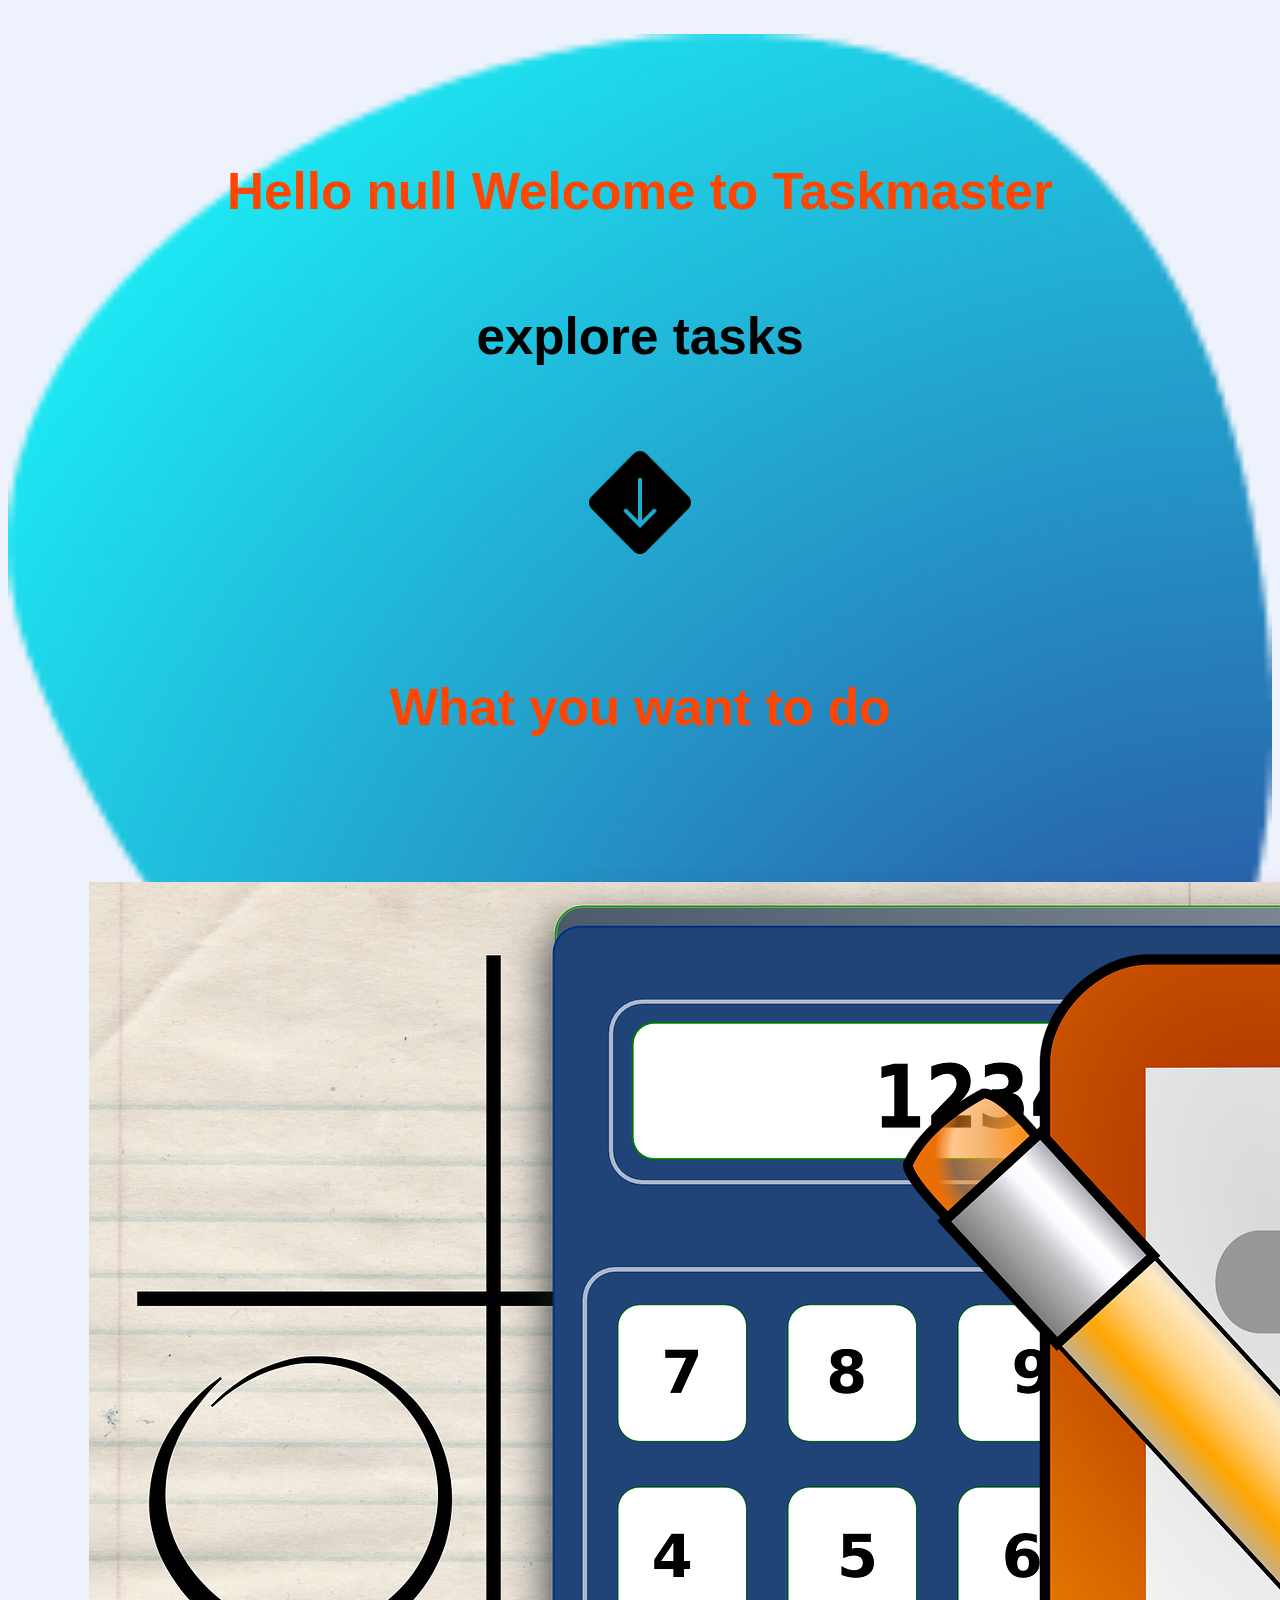
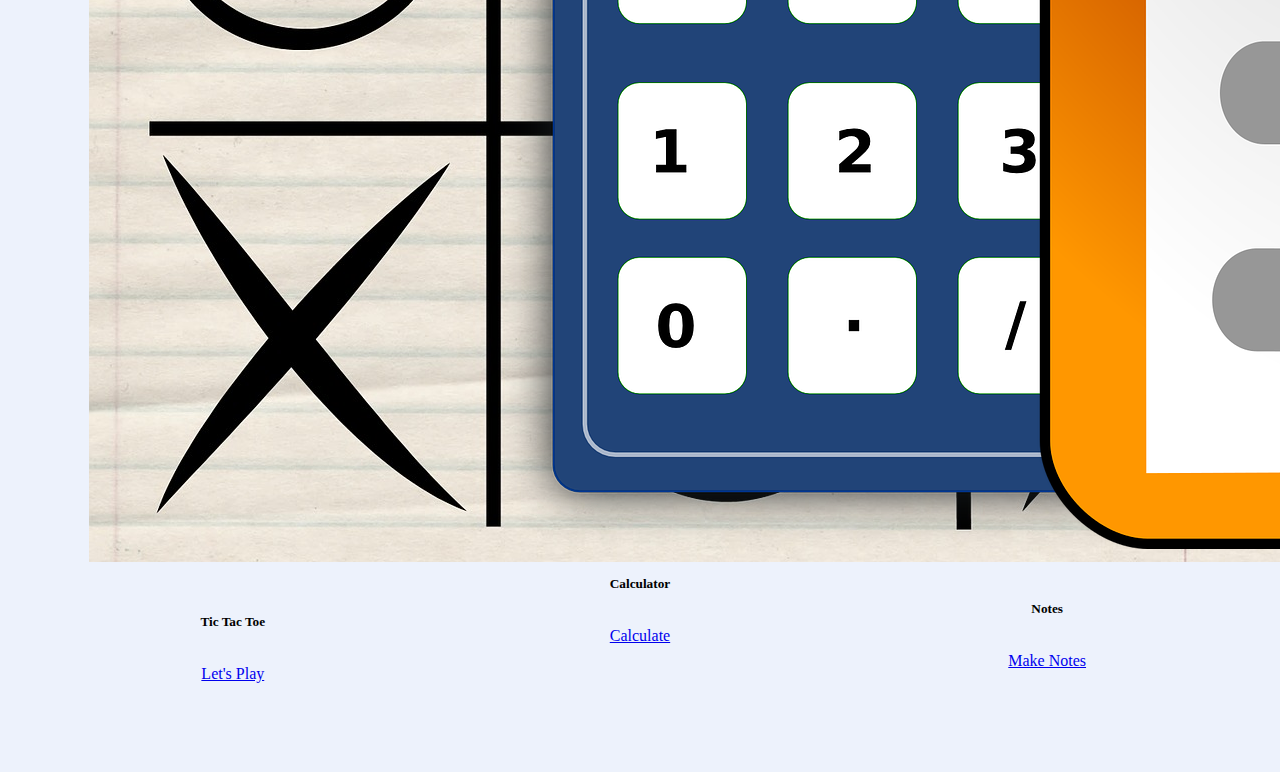
==== tasksPage.html @ 1ca276c0 "first commit" ====
<!DOCTYPE html>
<html lang="en">
<head>
    <meta charset="UTF-8">
    <meta http-equiv="X-UA-Compatible" content="IE=edge">
    <meta name="viewport" content="width=device-width, initial-scale=1.0">
    <title>TasksPage</title>
    <link rel="stylesheet" href="./CSS/main.css">

    <link href="https://cdn.jsdelivr.net/npm/bootstrap@5.0.2/dist/css/bootstrap.min.css" rel="stylesheet" integrity="sha384-EVSTQN3/azprG1Anm3QDgpJLIm9Nao0Yz1ztcQTwFspd3yD65VohhpuuCOmLASjC" crossorigin="anonymous">
</head>
<body onload="getuser()" style="background-color: #edf2fc;">

    <!-- Second page -->
        <div class="universe">
            <div class="headline">
                <h1 id="greet"></h1>
                <h1 id="greet2">explore tasks</h1>
                <div  class="arrow">
                    <a href="#arrow"><img class="img1" src="./Assets/icons8-low-priority-100.png"></a>
                </div>
            </div>

            <h2 class="state" id="arrow">What you want to do</h2>

            <div class="flx1">
                <div class="card pad" style="width: 18rem;">
                    <div class="im1"><img src="./Assets/game-g389eac079_1280.jpg" class="card-img-top"></div>
                    <div class="card-body">
                    <h5 class="card-title pad2">Tic Tac Toe</h5>
                    <div class="pad4"><a href="./task1.html" class="btn btn-primary ">Let's Play</a></div>
                    </div>
                </div>
                <div class="card pad" style="width: 18rem;">
                    <img src="./Assets/calculator-g2747d18ab_1280.png" class="card-img-top">
                    <div class="card-body">
                    <h5 class="card-title ">Calculator</h5>
                    <div class="pad3"><a href="./task2.html" class="btn btn-primary">Calculate</a></div>
                    </div>
                </div>
                <div class="card pad" style="width: 18rem;">
                    <img src="./Assets/checklist-g8460b07eb_1280.png" class="card-img-top">
                    <div class="card-body">
                    <h5 class="card-title pad2">Notes</h5>
                    <div class="pad4"><a href="./task3.html" class="btn btn-primary">Make Notes</a></div>
                    </div>
                </div>
            </div>
        </div>


        <script src="https://cdn.jsdelivr.net/npm/bootstrap@5.0.2/dist/js/bootstrap.min.js" integrity="sha384-cVKIPhGWiC2Al4u+LWgxfKTRIcfu0JTxR+EQDz/bgldoEyl4H0zUF0QKbrJ0EcQF" crossorigin="anonymous"></script>

        <script src="https://cdn.jsdelivr.net/npm/bootstrap@5.0.2/dist/js/bootstrap.bundle.min.js" integrity="sha384-MrcW6ZMFYlzcLA8Nl+NtUVF0sA7MsXsP1UyJoMp4YLEuNSfAP+JcXn/tWtIaxVXM" crossorigin="anonymous"></script>

        <script src="./JS/main.js"></script>

</body>
</html>
---- CSS/main.css ----
/* Main page */

body{
    background-color: var(--primary-color);
}

.mon{
    width: 2vw;
    cursor: pointer;
}

:root{
    --primary-color:#edf2fc;
    --secondry-color:#212121;
}

.dark-theme{
    --primary-color:#000106;
    --secondry-color:#fff;
}

.theme{
    float: right;
    margin-right: 7vw;
    padding-top: 2vw;
}

.bac{
    background: var(--primary-color);
    background-image: url(/Assets/sphere-stone-g58790901a_640.png);
    background-repeat: no-repeat;
    background-size: contain;
}

.para{
    font-size: 2vw;
    padding-top: 9vw;
    margin-left: 40vw;
}

.hclr{
    color: var(--secondry-color);
}

.clr{
    color: orangered;
}

.bt{
    background-color: orangered;
    font-size: 1.2vw;
    border-radius: .9vw;
    width: 8vw;
    color: var(--primary-color);
    height: 3vw;
    border-color: var(--primary-color);
    margin-left: 10vw;
    cursor: pointer;
}

.mar{
    margin-left:3vw ;
   color:var(--secondry-color);
}

.mar1{
    margin-left:5vw ;
   color:var(--secondry-color);
}

.mar2{
    color: orangered;
}

#tim1{
    height: 2.4vw;
    border-color: white;
    font-family:Arial, Helvetica, sans-serif;
    font-size: large;
    margin-left:8vw ;
}





/* TasksPage */

@import url('https://fonts.googleapis.com/css2?family=Raleway&display=swap');
@import url('https://fonts.googleapis.com/css2?family=Acme&display=swap');

.universe{
    background-image: url(/Assets/content.png);
    background-repeat: no-repeat;
    background-size: contain;
}

.state{
    text-align: center;
    color: orangered;
    padding-top: 2vw;
    font-weight: 700;
    font-size:4vw;
    /* font-family: 'Times New Roman', Times, serif; */
    font-family: 'Acme', sans-serif;
}

.flx1{
    display: flex;
    text-align: center;
    justify-content:space-evenly;
    padding-top: 4vw;
    padding-bottom: 3.3vw;
}

.im1{
    margin-top: 1vw;
}

.pad{
    padding: 3vw;
}

.pad2{
    padding-top: 2vw;
}

.pad3{
    padding-top: 1vw;
}

.pad4{
    padding-top: 1vw;
}

.btn2{
    color: white;
    background-color:blue;
}

.headline{
    height: 45vw;
}

#greet{
    /* font-weight: 700; */
    font-size:4vw;
    /* font-family:'Segoe UI', Tahoma, Geneva, Verdana, sans-serif; */
    font-family: 'Raleway', sans-serif;
    text-align: center;
    padding-top: 10vw;
    color: orangered;
}

#greet2{
    /* font-weight: 700; */
    font-size:4vw;
    /* font-family:'Segoe UI', Tahoma, Geneva, Verdana, sans-serif; */
    font-family: 'Raleway', sans-serif;
    text-align: center;
    padding-top: 4vw;
}

.arrow{
    text-align: center;
    justify-content: center;
    padding-top: 4vw;
}

.img1{   
    height: 8vw;
}
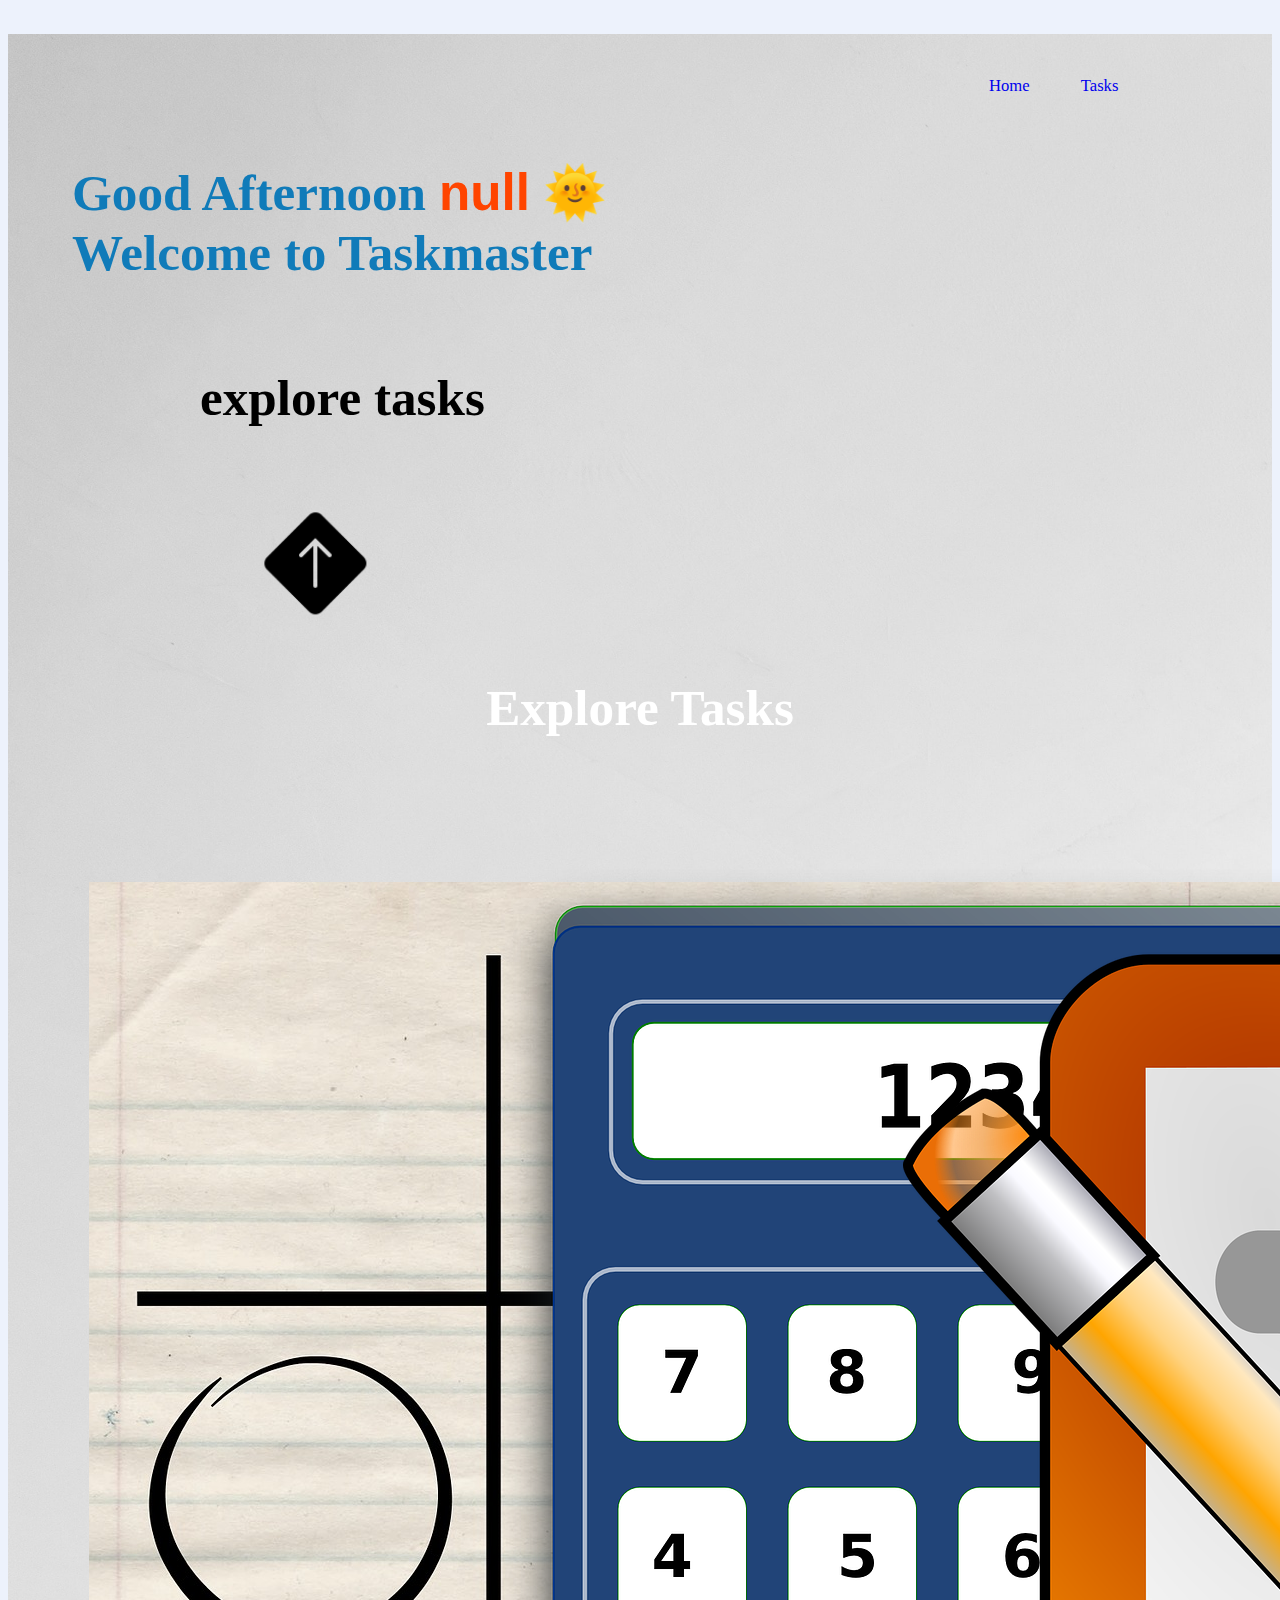
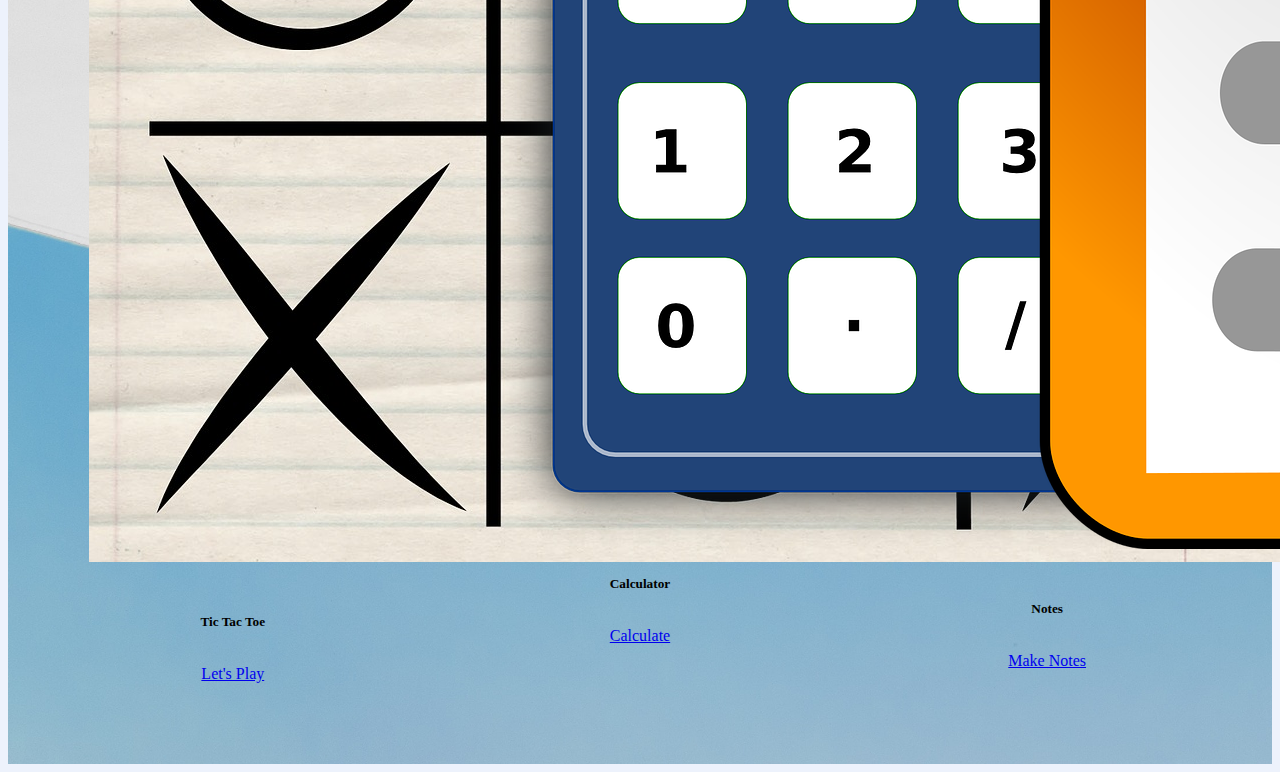
==== commit b43729a8: "second commit" ====
--- a/tasksPage.html
+++ b/tasksPage.html
@@ -12,18 +12,27 @@
 <body onload="getuser()" style="background-color: #edf2fc;">
 
     <!-- Second page -->
+
+    
+
+
+
         <div class="universe">
+            <ul class="list">
+                <li><a class="anc" href="#home">Home</a></li>
+                <li><a class="anc" href="#tasks">Tasks</a></li>
+            </ul>
             <div class="headline">
                 <h1 id="greet"></h1>
                 <h1 id="greet2">explore tasks</h1>
-                <div  class="arrow">
+                <div class="arrow">
                     <a href="#arrow"><img class="img1" src="./Assets/icons8-low-priority-100.png"></a>
                 </div>
             </div>
 
-            <h2 class="state" id="arrow">What you want to do</h2>
+            <h2 class="state" id="arrow">Explore Tasks</h2>
 
-            <div class="flx1">
+            <div class="flx1" id="tasks">
                 <div class="card pad" style="width: 18rem;">
                     <div class="im1"><img src="./Assets/game-g389eac079_1280.jpg" class="card-img-top"></div>
                     <div class="card-body">
--- a/CSS/main.css
+++ b/CSS/main.css
@@ -27,7 +27,7 @@
 
 .bac{
     background: var(--primary-color);
-    background-image: url(/Assets/sphere-stone-g58790901a_640.png);
+    background-image: url(../Assets/sphere-stone-g58790901a_640.png);
     background-repeat: no-repeat;
     background-size: contain;
 }
@@ -80,6 +80,25 @@
     margin-left:8vw ;
 }
 
+#err{
+    font-size: 1.3vw;
+    color: red
+}
+
+.para2{
+    float: right;
+    margin-right: 10vw;
+    margin-top:8vw;
+}
+
+.nap{
+    padding-left: 2vw;
+}
+
+.i1{
+    width: 1.3vw;
+}
+
 
 
 
@@ -88,22 +107,42 @@
 
 @import url('https://fonts.googleapis.com/css2?family=Raleway&display=swap');
 @import url('https://fonts.googleapis.com/css2?family=Acme&display=swap');
+@import url('https://fonts.googleapis.com/css2?family=Lora:wght@500&display=swap');
 
 .universe{
-    background-image: url(/Assets/content.png);
+    background-image: url(/Assets/bac1.jpg);
     background-repeat: no-repeat;
-    background-size: contain;
+    background-size:cover;
+}
+
+.anc{
+    text-decoration: none;
+    font-weight: 500;
+}
+
+li{
+    list-style-type: none;
+    padding: 2vw;
+    font-size: 1.3vw;
+}
+
+.list{
+    display: flex;
+    float: right;
+    margin-right: 10vw;
+    /* justify-content:space-around; */
 }
 
 .state{
     text-align: center;
-    color: orangered;
+    color:white;
+    /* background-color: burlywood; */
     padding-top: 2vw;
     font-weight: 700;
     font-size:4vw;
     /* font-family: 'Times New Roman', Times, serif; */
-    font-family: 'Acme', sans-serif;
-}
+    /* font-family: 'Acme', sans-serif; */
+    font-family: 'Lora', serif;}
 
 .flx1{
     display: flex;
@@ -121,6 +160,13 @@
     padding: 3vw;
 }
 
+.pad:hover{
+    background-color:cadetblue;
+    opacity: 1;
+    /* border: 1px solid white; */
+    box-shadow: 15px 15px rgb(2, 123, 128);
+}
+
 .pad2{
     padding-top: 2vw;
 }
@@ -142,33 +188,41 @@
     height: 45vw;
 }
 
+.edit{
+    color: orangered;
+    font-family: 'Montserrat', sans-serif;
+    font-weight: 600;
+}
+
 #greet{
-    /* font-weight: 700; */
     font-size:4vw;
-    /* font-family:'Segoe UI', Tahoma, Geneva, Verdana, sans-serif; */
-    font-family: 'Raleway', sans-serif;
-    text-align: center;
+    font-family: 'Lora', serif;
+    padding-left: 5vw;
     padding-top: 10vw;
-    color: orangered;
+    color:rgb(16, 123, 185);
 }
 
 #greet2{
-    /* font-weight: 700; */
     font-size:4vw;
-    /* font-family:'Segoe UI', Tahoma, Geneva, Verdana, sans-serif; */
-    font-family: 'Raleway', sans-serif;
-    text-align: center;
+    font-family: 'Lora', serif;
+    padding-left: 15vw;
     padding-top: 4vw;
 }
 
 .arrow{
-    text-align: center;
-    justify-content: center;
+    padding-left: 20vw;
     padding-top: 4vw;
 }
 
 .img1{   
     height: 8vw;
+    transform: rotate(180deg);
+
+}
+
+.img1:hover{
+    /* background-color: white; */
+    transform: rotate(0deg);
 }
     
     
